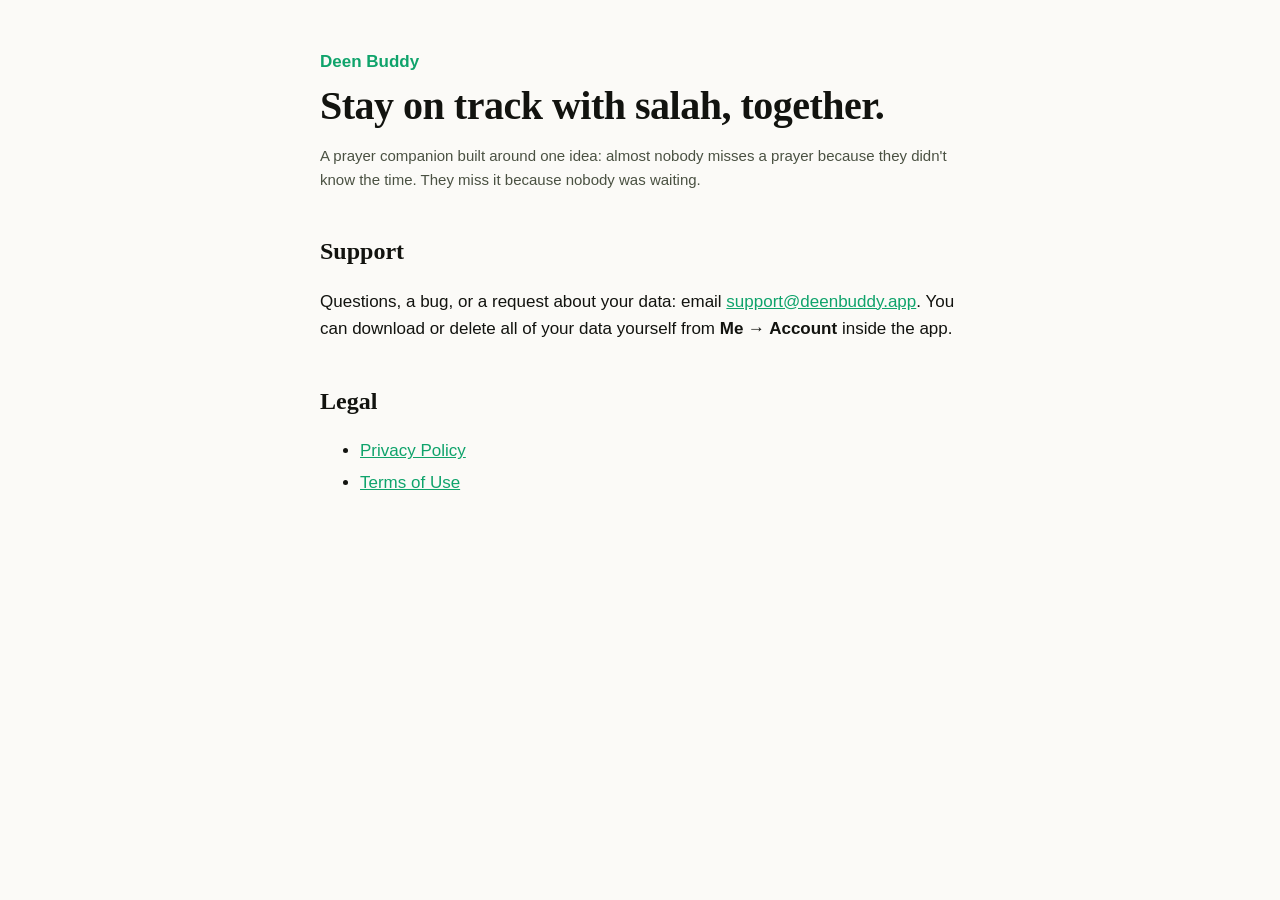
==== index.html @ bae7e030 "Legal and support pages Co-Authored-By: Claude Opus 5.5 <noreply@anthropic.com> Claude-Session: http" ====
<!doctype html>
<html lang="en">
<head>
<meta charset="utf-8">
<meta name="viewport" content="width=device-width, initial-scale=1">
<title>Deen Buddy</title>
<link rel="stylesheet" href="style.css">
</head>
<body>
<main>
<p class="kicker">Deen Buddy</p>
<h1>Stay on track with salah, together.</h1>
<p class="meta">A prayer companion built around one idea: almost nobody misses a prayer because they didn't know the time. They miss it because nobody was waiting.</p>
<h2>Support</h2>
<p>Questions, a bug, or a request about your data: email <a href="mailto:support@deenbuddy.app">support@deenbuddy.app</a>. You can download or delete all of your data yourself from <strong>Me → Account</strong> inside the app.</p>
<h2>Legal</h2>
<ul>
<li><a href="privacy/">Privacy Policy</a></li>
<li><a href="terms/">Terms of Use</a></li>
</ul>
</main>
</body>
</html>
---- style.css ----
:root {
  --ground: #FBFAF7; --surface: #FFFFFF; --text: #12130F; --text2: #4A5142; --line: #E2DED2; --primary: #0FA36B;
}
@media (prefers-color-scheme: dark) {
  :root { --ground: #0A0F0E; --surface: #121917; --text: #EEF3EE; --text2: #A2AEA6; --line: #22302C; --primary: #25C98A; }
}
* { box-sizing: border-box; }
body {
  margin: 0; background: var(--ground); color: var(--text);
  font: 17px/1.6 -apple-system, BlinkMacSystemFont, "Segoe UI", Roboto, sans-serif;
}
main { max-width: 680px; margin: 0 auto; padding: 48px 20px 96px; }
.kicker { color: var(--primary); font-weight: 600; margin: 0 0 8px; }
h1 { font-family: Georgia, "Times New Roman", serif; font-size: 40px; line-height: 1.15; margin: 0 0 12px; letter-spacing: -0.5px; }
h2 { font-family: Georgia, "Times New Roman", serif; font-size: 24px; margin: 40px 0 8px; }
h3 { font-size: 17px; margin: 24px 0 4px; }
.meta { color: var(--text2); font-size: 15px; }
.short { background: var(--surface); border: 1px solid var(--line); border-radius: 18px; padding: 4px 22px 10px; margin-top: 28px; }
.short h2 { margin-top: 16px; }
a { color: var(--primary); }
table { width: 100%; border-collapse: collapse; font-size: 15px; }
th, td { text-align: left; padding: 10px 8px; border-bottom: 1px solid var(--line); }
.fill { background: #f5d76e55; padding: 0 4px; border-radius: 4px; }
li { margin: 4px 0; }
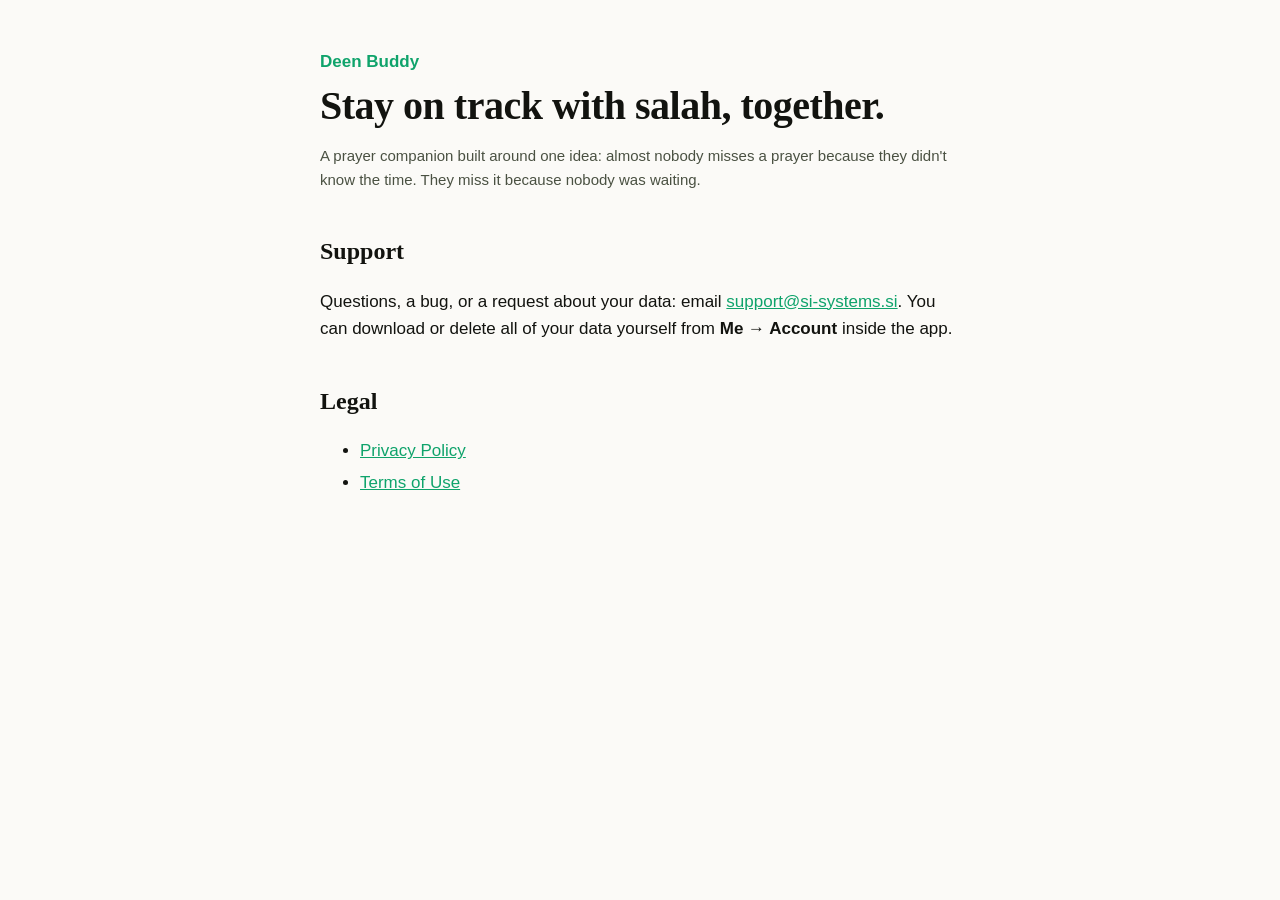
==== commit 003e8fd2: "Use support@si-systems.si as the contact address Co-Authored-By: Claude Opus 5.5 <noreply@anthropic." ====
--- a/index.html
+++ b/index.html
@@ -12,7 +12,7 @@
 <h1>Stay on track with salah, together.</h1>
 <p class="meta">A prayer companion built around one idea: almost nobody misses a prayer because they didn't know the time. They miss it because nobody was waiting.</p>
 <h2>Support</h2>
-<p>Questions, a bug, or a request about your data: email <a href="mailto:support@deenbuddy.app">support@deenbuddy.app</a>. You can download or delete all of your data yourself from <strong>Me → Account</strong> inside the app.</p>
+<p>Questions, a bug, or a request about your data: email <a href="mailto:support@si-systems.si">support@si-systems.si</a>. You can download or delete all of your data yourself from <strong>Me → Account</strong> inside the app.</p>
 <h2>Legal</h2>
 <ul>
 <li><a href="privacy/">Privacy Policy</a></li>
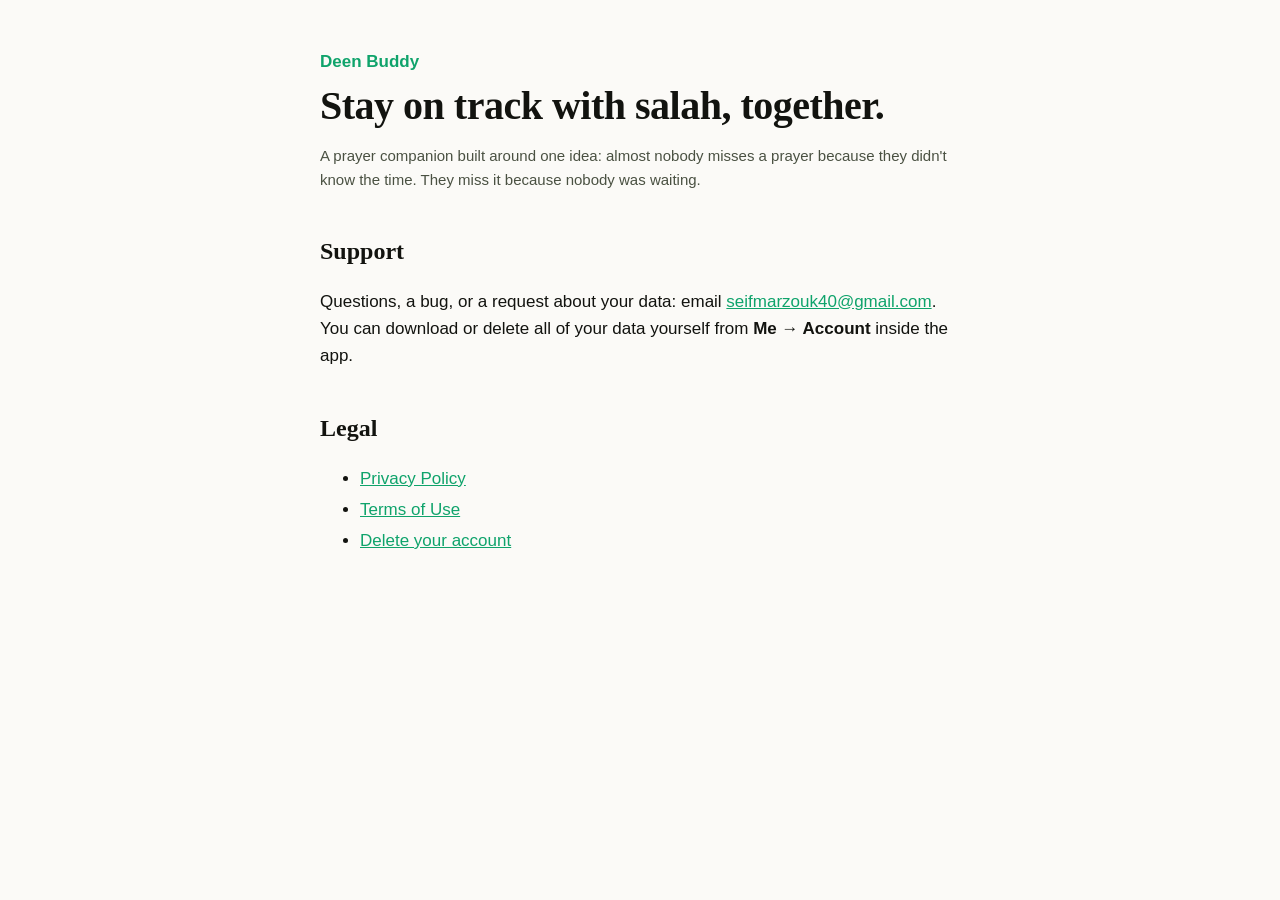
==== commit 02fa091b: "Account deletion page, updated privacy policy, Gmail contact Co-Authored-By: Claude Opus 5.5 <norepl" ====
--- a/index.html
+++ b/index.html
@@ -12,11 +12,12 @@
 <h1>Stay on track with salah, together.</h1>
 <p class="meta">A prayer companion built around one idea: almost nobody misses a prayer because they didn't know the time. They miss it because nobody was waiting.</p>
 <h2>Support</h2>
-<p>Questions, a bug, or a request about your data: email <a href="mailto:support@si-systems.si">support@si-systems.si</a>. You can download or delete all of your data yourself from <strong>Me → Account</strong> inside the app.</p>
+<p>Questions, a bug, or a request about your data: email <a href="mailto:seifmarzouk40@gmail.com">seifmarzouk40@gmail.com</a>. You can download or delete all of your data yourself from <strong>Me → Account</strong> inside the app.</p>
 <h2>Legal</h2>
 <ul>
 <li><a href="privacy/">Privacy Policy</a></li>
 <li><a href="terms/">Terms of Use</a></li>
+<li><a href="delete-account/">Delete your account</a></li>
 </ul>
 </main>
 </body>
